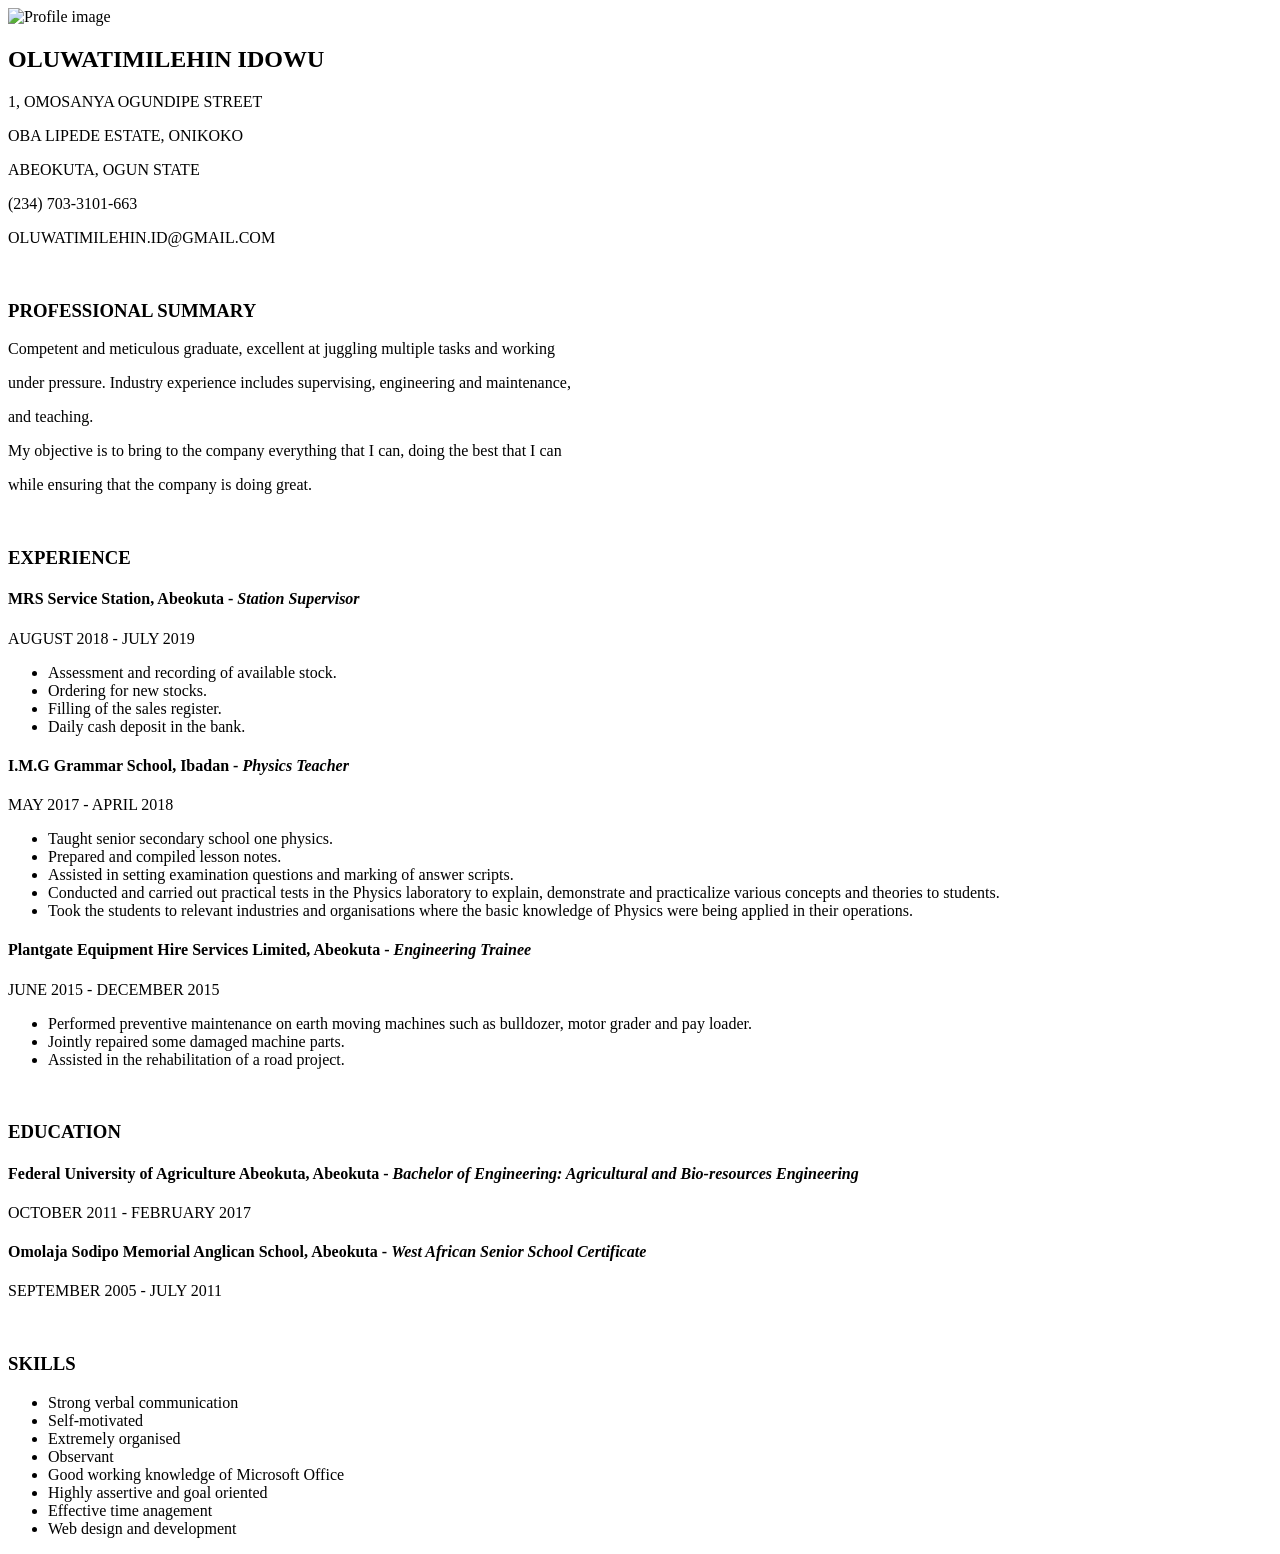
==== oluwatimilehin.html @ 81283392 "First commit" ====
<!DOCTYPE html>
<html lang="en">
<head>
    <meta charset="UTF-8">
    <meta name="viewport" content="width=device-width, initial-scale=1.0">
    <meta http-equiv="X-UA-Compatible" content="ie=edge">
    <title>My C. V.</title>
</head>
<body>
        
    <div>
        <img src="https://res.cloudinary.com/idemo/image/upload/ar_270:300,c_fill,dpr_1.0,q_90,w_200/imhpjxsn8rjty3qkco2y.jpg" alt="Profile image">
    </div>

    <section>

        <h1>OLUWATIMILEHIN IDOWU</h1>
        <p>1, OMOSANYA OGUNDIPE STREET</p>
        <P>OBA LIPEDE ESTATE, ONIKOKO</P>
        <P>ABEOKUTA, OGUN STATE</P>
        <P>(234) 703-3101-663</P>
        <P>OLUWATIMILEHIN.ID@GMAIL.COM</P>

    </section>

    <br>

    <section>

        <h3>PROFESSIONAL SUMMARY</h3>
        
        <P>Competent and meticulous graduate, excellent at juggling multiple tasks and working</p>
        <p>under pressure. Industry experience includes supervising, engineering and maintenance,</p>
        <p>and teaching.</P>
        <p>My objective is to bring to the company everything that I can, doing the best that I can</p> 
        <p>while ensuring that the company is doing great.</p>
    
    </section>

    <br>

    <section>
    
        <h3>EXPERIENCE</h3>
        
        <h4>MRS Service Station, Abeokuta - <em>Station Supervisor</em></h4>
        <p>AUGUST 2018 - JULY 2019</p>
        <ul>
            <li>Assessment and recording of available stock.</li>
            <li>Ordering for new stocks.</li>
            <li>Filling of the sales register.</li>
            <li>Daily cash deposit in the bank.</li>
        </ul>

        <h4>I.M.G Grammar School, Ibadan - <em>Physics Teacher</em></h4>
        <p>MAY 2017 - APRIL 2018</p>
        <ul>
            <li>Taught senior secondary school one physics.</li>
            <li>Prepared and compiled lesson notes.</li>
            <li>Assisted in setting examination questions and marking of 
                answer scripts.</li>
            <li>Conducted and carried out practical tests in the Physics
                laboratory to explain, demonstrate and practicalize various
                concepts and theories to students.</li>
            <li>Took the students to relevant industries and organisations where
                the basic knowledge of Physics were being applied in their
                operations.</li>
        </ul>

        <h4>Plantgate Equipment Hire Services Limited, Abeokuta - <em>Engineering Trainee</em></h4>
        <p>JUNE 2015 - DECEMBER 2015</p>
        <ul>
            <li>Performed preventive maintenance on earth moving machines
                such as bulldozer, motor grader and pay loader.</li>
            <li>Jointly repaired some damaged machine parts.</li>
            <li>Assisted in the rehabilitation of a road project.</li>
        </ul>

    </section>
    
    <br>

    <section>

        <h3>EDUCATION</h3>

        <h4>Federal University of Agriculture Abeokuta, Abeokuta - <em>Bachelor of Engineering: Agricultural and Bio-resources Engineering</em></h4>
        <p>OCTOBER 2011 - FEBRUARY 2017</p>

        <h4>Omolaja Sodipo Memorial Anglican School, Abeokuta - <em>West African Senior School Certificate</em></h4>
        <p>SEPTEMBER 2005 - JULY 2011</p>

    </section>
    
    <br>

    <section>

        <h3>SKILLS</h3>

        <ul>
            <li>Strong verbal communication</li>
            <li>Self-motivated</li>
            <li>Extremely organised</li>
            <li>Observant</li>
            <li>Good working knowledge of Microsoft Office</li>
            <li>Highly assertive and goal oriented</li>
            <li>Effective time anagement</li>
            <li>Web design and development</li>
        </ul>

    </section>

</body>
</html>
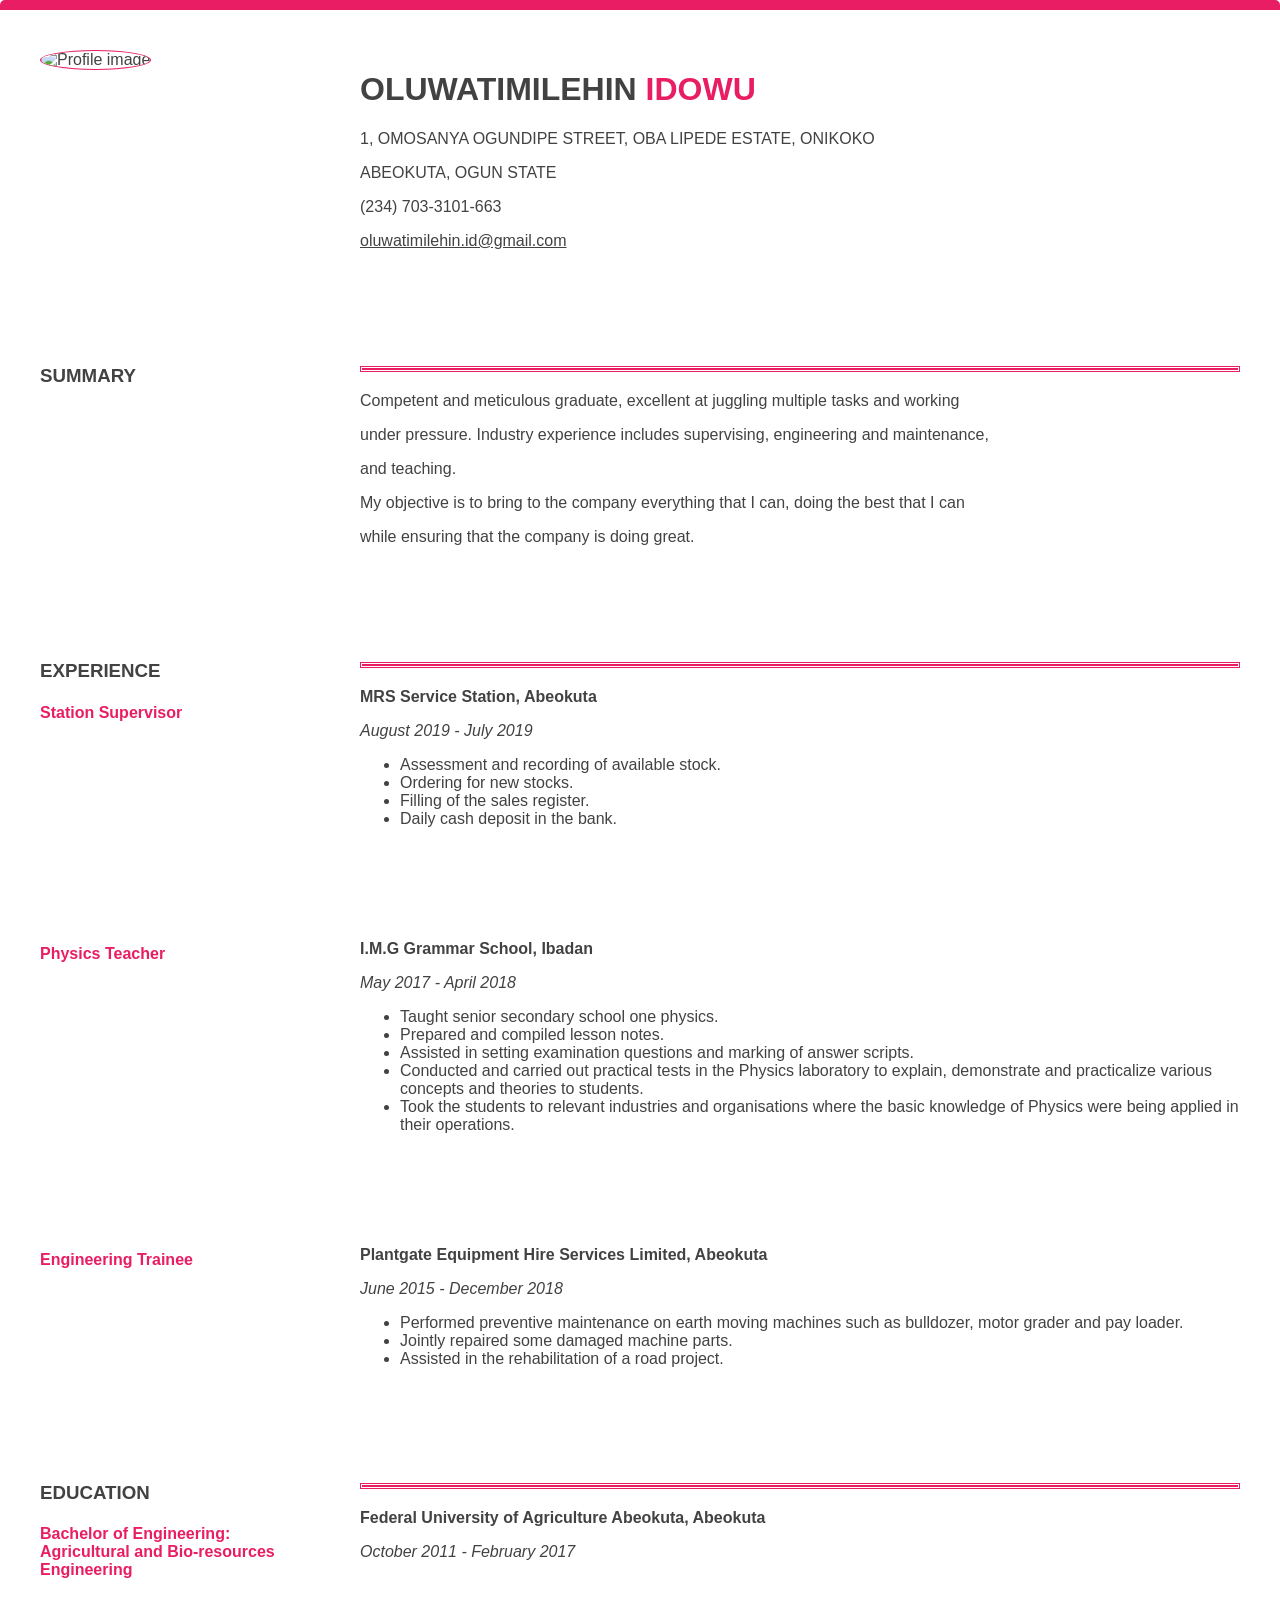
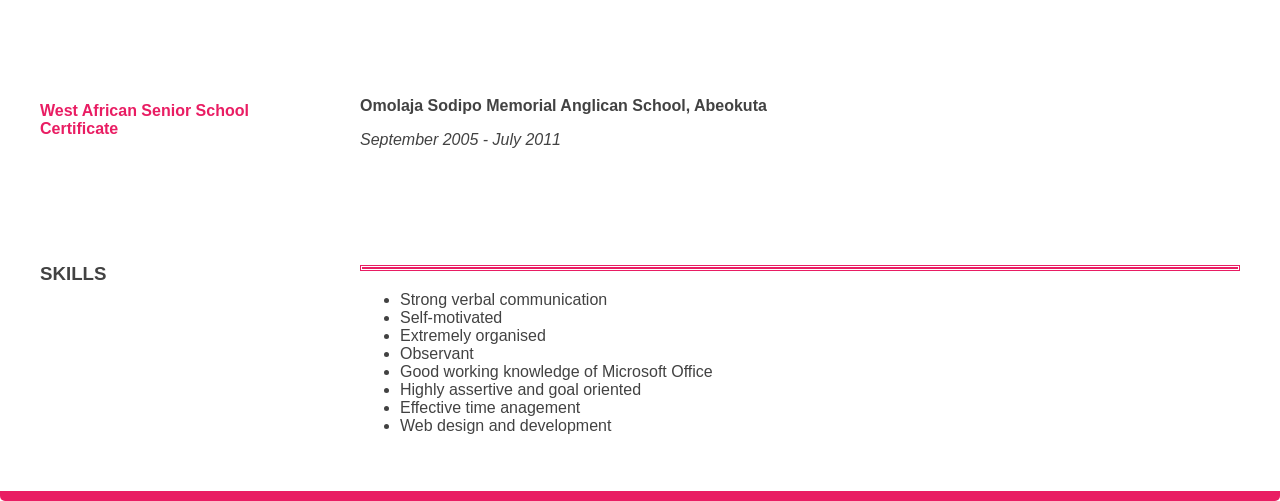
==== commit 700cf4f9: "Added css" ====
--- a/oluwatimilehin.html
+++ b/oluwatimilehin.html
@@ -1,115 +1,146 @@
-<!DOCTYPE html>
-<html lang="en">
-<head>
-    <meta charset="UTF-8">
-    <meta name="viewport" content="width=device-width, initial-scale=1.0">
-    <meta http-equiv="X-UA-Compatible" content="ie=edge">
-    <title>My C. V.</title>
-</head>
-<body>
-        
-    <div>
-        <img src="https://res.cloudinary.com/idemo/image/upload/ar_270:300,c_fill,dpr_1.0,q_90,w_200/imhpjxsn8rjty3qkco2y.jpg" alt="Profile image">
-    </div>
-
-    <section>
-
-        <h1>OLUWATIMILEHIN IDOWU</h1>
-        <p>1, OMOSANYA OGUNDIPE STREET</p>
-        <P>OBA LIPEDE ESTATE, ONIKOKO</P>
-        <P>ABEOKUTA, OGUN STATE</P>
-        <P>(234) 703-3101-663</P>
-        <P>OLUWATIMILEHIN.ID@GMAIL.COM</P>
-
-    </section>
-
-    <br>
-
-    <section>
-
-        <h3>PROFESSIONAL SUMMARY</h3>
-        
-        <P>Competent and meticulous graduate, excellent at juggling multiple tasks and working</p>
-        <p>under pressure. Industry experience includes supervising, engineering and maintenance,</p>
-        <p>and teaching.</P>
-        <p>My objective is to bring to the company everything that I can, doing the best that I can</p> 
-        <p>while ensuring that the company is doing great.</p>
-    
-    </section>
-
-    <br>
-
-    <section>
-    
-        <h3>EXPERIENCE</h3>
-        
-        <h4>MRS Service Station, Abeokuta - <em>Station Supervisor</em></h4>
-        <p>AUGUST 2018 - JULY 2019</p>
-        <ul>
-            <li>Assessment and recording of available stock.</li>
-            <li>Ordering for new stocks.</li>
-            <li>Filling of the sales register.</li>
-            <li>Daily cash deposit in the bank.</li>
-        </ul>
-
-        <h4>I.M.G Grammar School, Ibadan - <em>Physics Teacher</em></h4>
-        <p>MAY 2017 - APRIL 2018</p>
-        <ul>
-            <li>Taught senior secondary school one physics.</li>
-            <li>Prepared and compiled lesson notes.</li>
-            <li>Assisted in setting examination questions and marking of 
-                answer scripts.</li>
-            <li>Conducted and carried out practical tests in the Physics
-                laboratory to explain, demonstrate and practicalize various
-                concepts and theories to students.</li>
-            <li>Took the students to relevant industries and organisations where
-                the basic knowledge of Physics were being applied in their
-                operations.</li>
-        </ul>
-
-        <h4>Plantgate Equipment Hire Services Limited, Abeokuta - <em>Engineering Trainee</em></h4>
-        <p>JUNE 2015 - DECEMBER 2015</p>
-        <ul>
-            <li>Performed preventive maintenance on earth moving machines
-                such as bulldozer, motor grader and pay loader.</li>
-            <li>Jointly repaired some damaged machine parts.</li>
-            <li>Assisted in the rehabilitation of a road project.</li>
-        </ul>
-
-    </section>
-    
-    <br>
-
-    <section>
-
-        <h3>EDUCATION</h3>
-
-        <h4>Federal University of Agriculture Abeokuta, Abeokuta - <em>Bachelor of Engineering: Agricultural and Bio-resources Engineering</em></h4>
-        <p>OCTOBER 2011 - FEBRUARY 2017</p>
-
-        <h4>Omolaja Sodipo Memorial Anglican School, Abeokuta - <em>West African Senior School Certificate</em></h4>
-        <p>SEPTEMBER 2005 - JULY 2011</p>
-
-    </section>
-    
-    <br>
-
-    <section>
-
-        <h3>SKILLS</h3>
-
-        <ul>
-            <li>Strong verbal communication</li>
-            <li>Self-motivated</li>
-            <li>Extremely organised</li>
-            <li>Observant</li>
-            <li>Good working knowledge of Microsoft Office</li>
-            <li>Highly assertive and goal oriented</li>
-            <li>Effective time anagement</li>
-            <li>Web design and development</li>
-        </ul>
-
-    </section>
-
-</body>
+<!DOCTYPE html>
+<html lang="en">
+<head>
+    <meta charset="UTF-8">
+    <meta name="viewport" content="width=device-width, initial-scale=1.0">
+    <meta http-equiv="X-UA-Compatible" content="ie=edge">
+    <title>My C. V.</title>
+    <link rel="stylesheet" href="style.css">
+</head>
+<body>
+
+    <div class="container">
+        <div class="row">
+            <div class="column left">
+                <img src="https://res.cloudinary.com/idemo/image/upload/ar_270:300,c_fill,dpr_1.0,q_90,w_200/imhpjxsn8rjty3qkco2y.jpg" alt="Profile image">
+            </div>
+          
+            <div class="column right">
+                <h1>OLUWATIMILEHIN <span>IDOWU</span></h1>
+                <p>1, OMOSANYA OGUNDIPE STREET, OBA LIPEDE ESTATE, ONIKOKO</P>
+                <P>ABEOKUTA, OGUN STATE</P>
+                <P>(234) 703-3101-663</P>
+                <P><a href="https://mail.google.com/" target="_blank">oluwatimilehin.id@gmail.com</a></P>
+            </div>
+        </div>
+
+        <div class="row">
+            <div class="column left">
+                <h3>SUMMARY</h3>
+            </div>
+      
+            <div class="column right">
+                <h2><hr></h2>
+                <P>Competent and meticulous graduate, excellent at juggling multiple tasks and working</p>
+                <p>under pressure. Industry experience includes supervising, engineering and maintenance,</p>
+                <p>and teaching.</P>
+                <p>My objective is to bring to the company everything that I can, doing the best that I can</p> 
+                <p>while ensuring that the company is doing great.</p>
+            </div>
+        </div>
+
+        <div class="row">
+            <div class="column left">
+                <h3>EXPERIENCE</h3>
+                <h4>Station Supervisor</h4>
+            </div>
+          
+            <div class="column right">
+                <h2><hr></h2>
+                <strong><p>MRS Service Station, Abeokuta</p></strong>
+                <p><em>August 2019 - July 2019</em></p>
+                <ul>
+                    <li>Assessment and recording of available stock.</li>
+                    <li>Ordering for new stocks.</li>
+                    <li>Filling of the sales register.</li>
+                    <li>Daily cash deposit in the bank.</li>
+                </ul>
+            </div>
+        </div>
+
+        <div class="row">
+            <div class="column left">
+                <h4>Physics Teacher</h4>
+            </div>
+
+            <div class="column right">
+                <strong><p>I.M.G Grammar School, Ibadan</p></strong>
+                <p><em>May 2017 - April 2018</em></p>
+                <ul>
+                    <li>Taught senior secondary school one physics.</li>
+                    <li>Prepared and compiled lesson notes.</li>
+                    <li>Assisted in setting examination questions and marking of 
+                        answer scripts.</li>
+                    <li>Conducted and carried out practical tests in the Physics
+                        laboratory to explain, demonstrate and practicalize various
+                        concepts and theories to students.</li>
+                    <li>Took the students to relevant industries and organisations where
+                        the basic knowledge of Physics were being applied in their
+                        operations.</li>
+                </ul>
+            </div>
+        </div>
+
+        <div class="row">
+            <div class="column left">
+                <h4>Engineering Trainee</h4>
+            </div>
+    
+            <div class="column right">
+                <strong><p>Plantgate Equipment Hire Services Limited, Abeokuta</p></strong>
+                <p><em>June 2015 - December 2018</em></p>
+                <ul>
+                    <li>Performed preventive maintenance on earth moving machines
+                        such as bulldozer, motor grader and pay loader.</li>
+                    <li>Jointly repaired some damaged machine parts.</li>
+                    <li>Assisted in the rehabilitation of a road project.</li>
+                </ul>
+            </div>
+        </div>
+
+        <div class="row">
+            <div class="column left">
+                <h3>EDUCATION</h3>
+                <h4>Bachelor of Engineering: Agricultural and Bio-resources Engineering</h4>
+            </div>
+    
+            <div class="column right">
+                <h2><hr></h2>
+                <strong><p>Federal University of Agriculture Abeokuta, Abeokuta</p></strong>
+                <p><em>October 2011 - February 2017</em></p>
+            </div>
+        </div>
+
+        <div class="row">
+            <div class="column left">
+                <h4>West African Senior School Certificate</h4>
+            </div>
+        
+            <div class="column right">
+                <strong><p>Omolaja Sodipo Memorial Anglican School, Abeokuta</p></strong>
+                <p><em>September 2005 - July 2011</em></p>
+            </div>
+        </div>
+
+        <div class="row">
+            <div class="column left">
+                <h3>SKILLS</h3>
+            </div>
+                      
+            <div class="column right">
+                <h2><hr></h2>
+                <ul>
+                    <li>Strong verbal communication</li>
+                    <li>Self-motivated</li>
+                    <li>Extremely organised</li>
+                    <li>Observant</li>
+                    <li>Good working knowledge of Microsoft Office</li>
+                    <li>Highly assertive and goal oriented</li>
+                    <li>Effective time anagement</li>
+                    <li>Web design and development</li>
+                </ul>
+            </div>
+        </div>
+    </div>
+</body>
 </html>
--- a/style.css
+++ b/style.css
@@ -0,0 +1,63 @@
+body {
+    font-family: "Open Sans", Helvetica, Arial, sans-serif;
+    color: #424242;
+    margin: 0;
+}
+
+.container {
+    border-top: 10px solid #e91d63;
+    border-bottom: 10px solid #e91d63;
+    border-radius: 5px;
+}
+
+.left img {
+    border: 1px solid #e91d63;
+    border-radius: 50%;
+}
+
+* {
+    box-sizing: border-box;
+  }
+  
+  .column {
+    float: left;
+    padding: 40px; 
+  }
+  
+  .left {
+    width: 25%;
+  }
+
+  .right span {
+      color: #e91d63;
+  }
+
+  .left h4 {
+      color: #e91d63;
+  }
+  
+  .right {
+    width: 75%;
+  }
+
+  .right p {
+      font-size: 16px;
+  }
+
+  .right p :nth-child(1) {
+      padding-top: 5px;
+  }
+
+  .right p a {
+      color: #424242;
+  }
+  
+  .row:after {
+    content: "";
+    display: table;
+    clear: both;
+  }
+
+  hr {
+    border: 3px double #e91d63;
+}
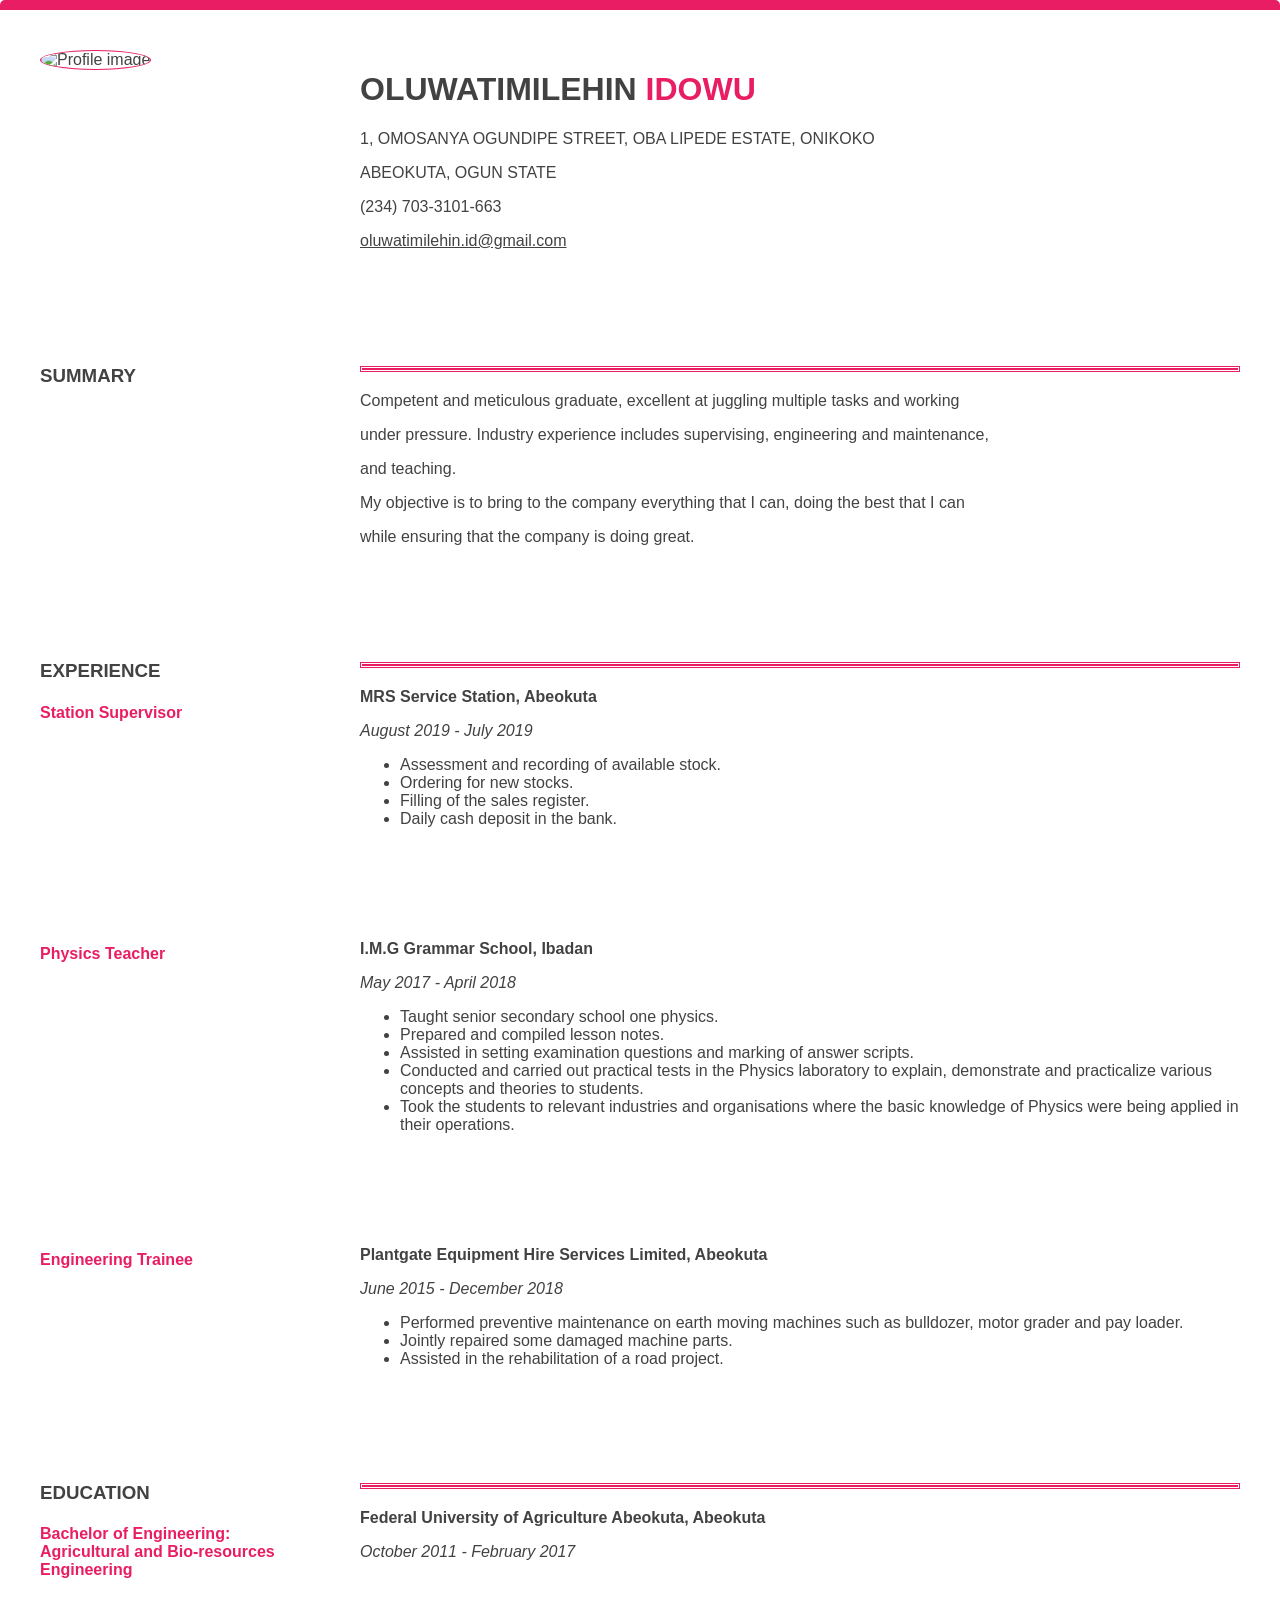
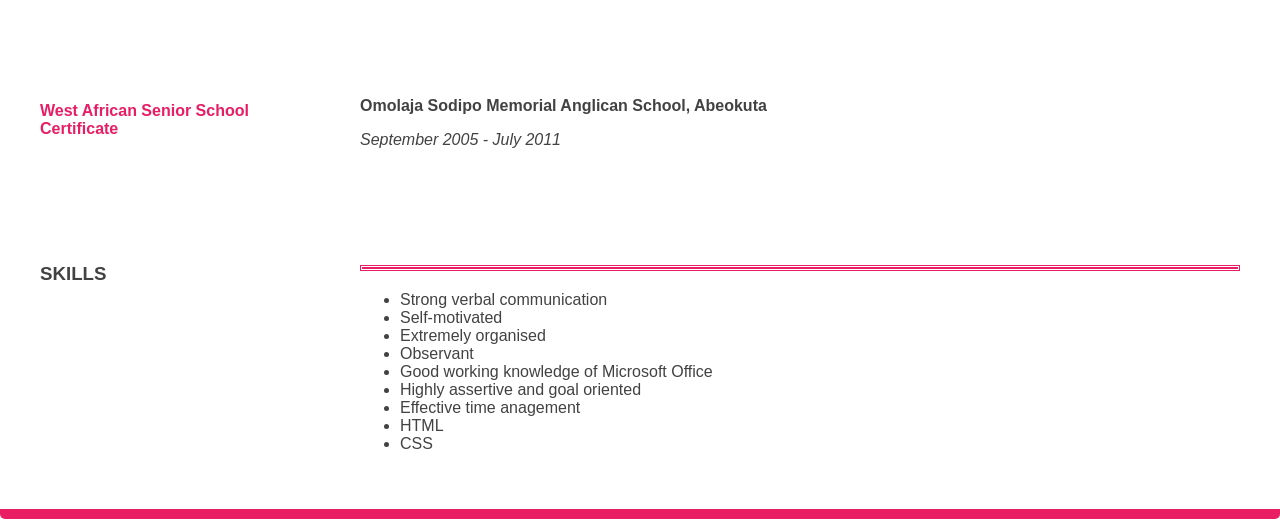
==== commit 07c2034c: "Update oluwatimilehin.html" ====
--- a/oluwatimilehin.html
+++ b/oluwatimilehin.html
@@ -137,10 +137,11 @@
                     <li>Good working knowledge of Microsoft Office</li>
                     <li>Highly assertive and goal oriented</li>
                     <li>Effective time anagement</li>
-                    <li>Web design and development</li>
+                    <li>HTML</li>
+                    <li>CSS</li>
                 </ul>
             </div>
         </div>
     </div>
 </body>
-</html>+</html>
